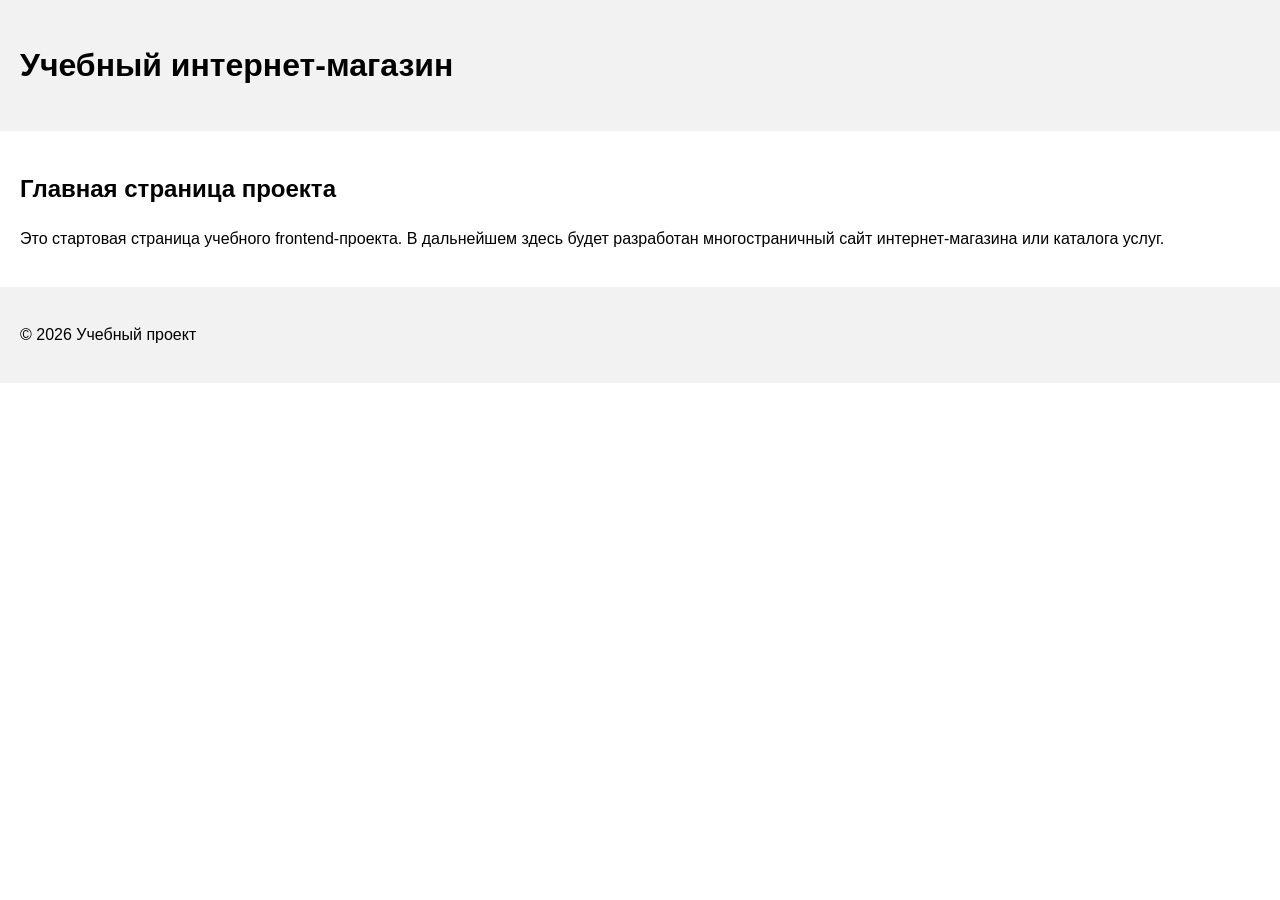
==== index.html @ 621ff971 "feat: initialize frontend project structure" ====
<!DOCTYPE html>
<html lang="ru">
<head>
  <meta charset="UTF-8">
  <meta name="viewport" content="width=device-width, initial-scale=1.0">
  <title>Каталог товаров</title>
  <link rel="stylesheet" href="css/style.css">
</head>
<body>
  <header>
    <h1>Учебный интернет-магазин</h1>
  </header>

  <main>
    <section>
      <h2>Главная страница проекта</h2>
      <p>
        Это стартовая страница учебного frontend-проекта.
        В дальнейшем здесь будет разработан многостраничный сайт
        интернет-магазина или каталога услуг.
      </p>
    </section>
  </main>

  <footer>
    <p>&copy; 2026 Учебный проект</p>
  </footer>
</body>
</html>
---- css/style.css ----
body {
  margin: 0;
  font-family: Arial, sans-serif;
  line-height: 1.5;
}

header,
main,
footer {
  padding: 20px;
}

header {
  background-color: #f2f2f2;
}

footer {
  background-color: #f2f2f2;
}
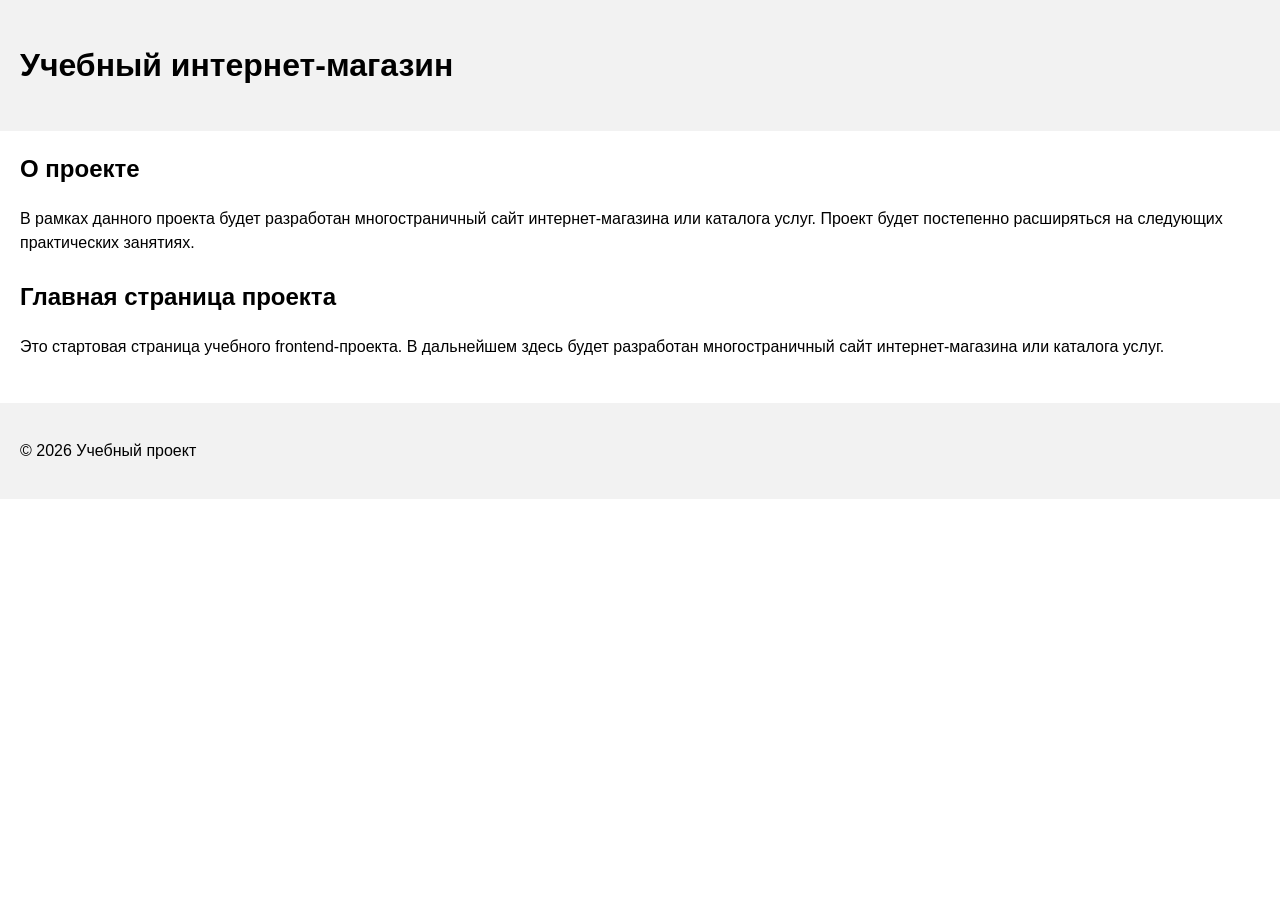
==== commit c32fe60a: "feat: add project description section" ====
--- a/index.html
+++ b/index.html
@@ -13,6 +13,15 @@
 
   <main>
     <section>
+        <h2>О проекте</h2>
+        <p>
+            В рамках данного проекта будет разработан многостраничный сайт
+            интернет-магазина или каталога услуг. Проект будет постепенно
+            расширяться на следующих практических занятиях.
+        </p>
+    </section>
+
+    <section>
       <h2>Главная страница проекта</h2>
       <p>
         Это стартовая страница учебного frontend-проекта.
--- a/css/style.css
+++ b/css/style.css
@@ -17,3 +17,11 @@
 footer {
   background-color: #f2f2f2;
 }
+
+section {
+  margin-bottom: 24px;
+}
+
+section h2 {
+  margin-top: 0;
+}
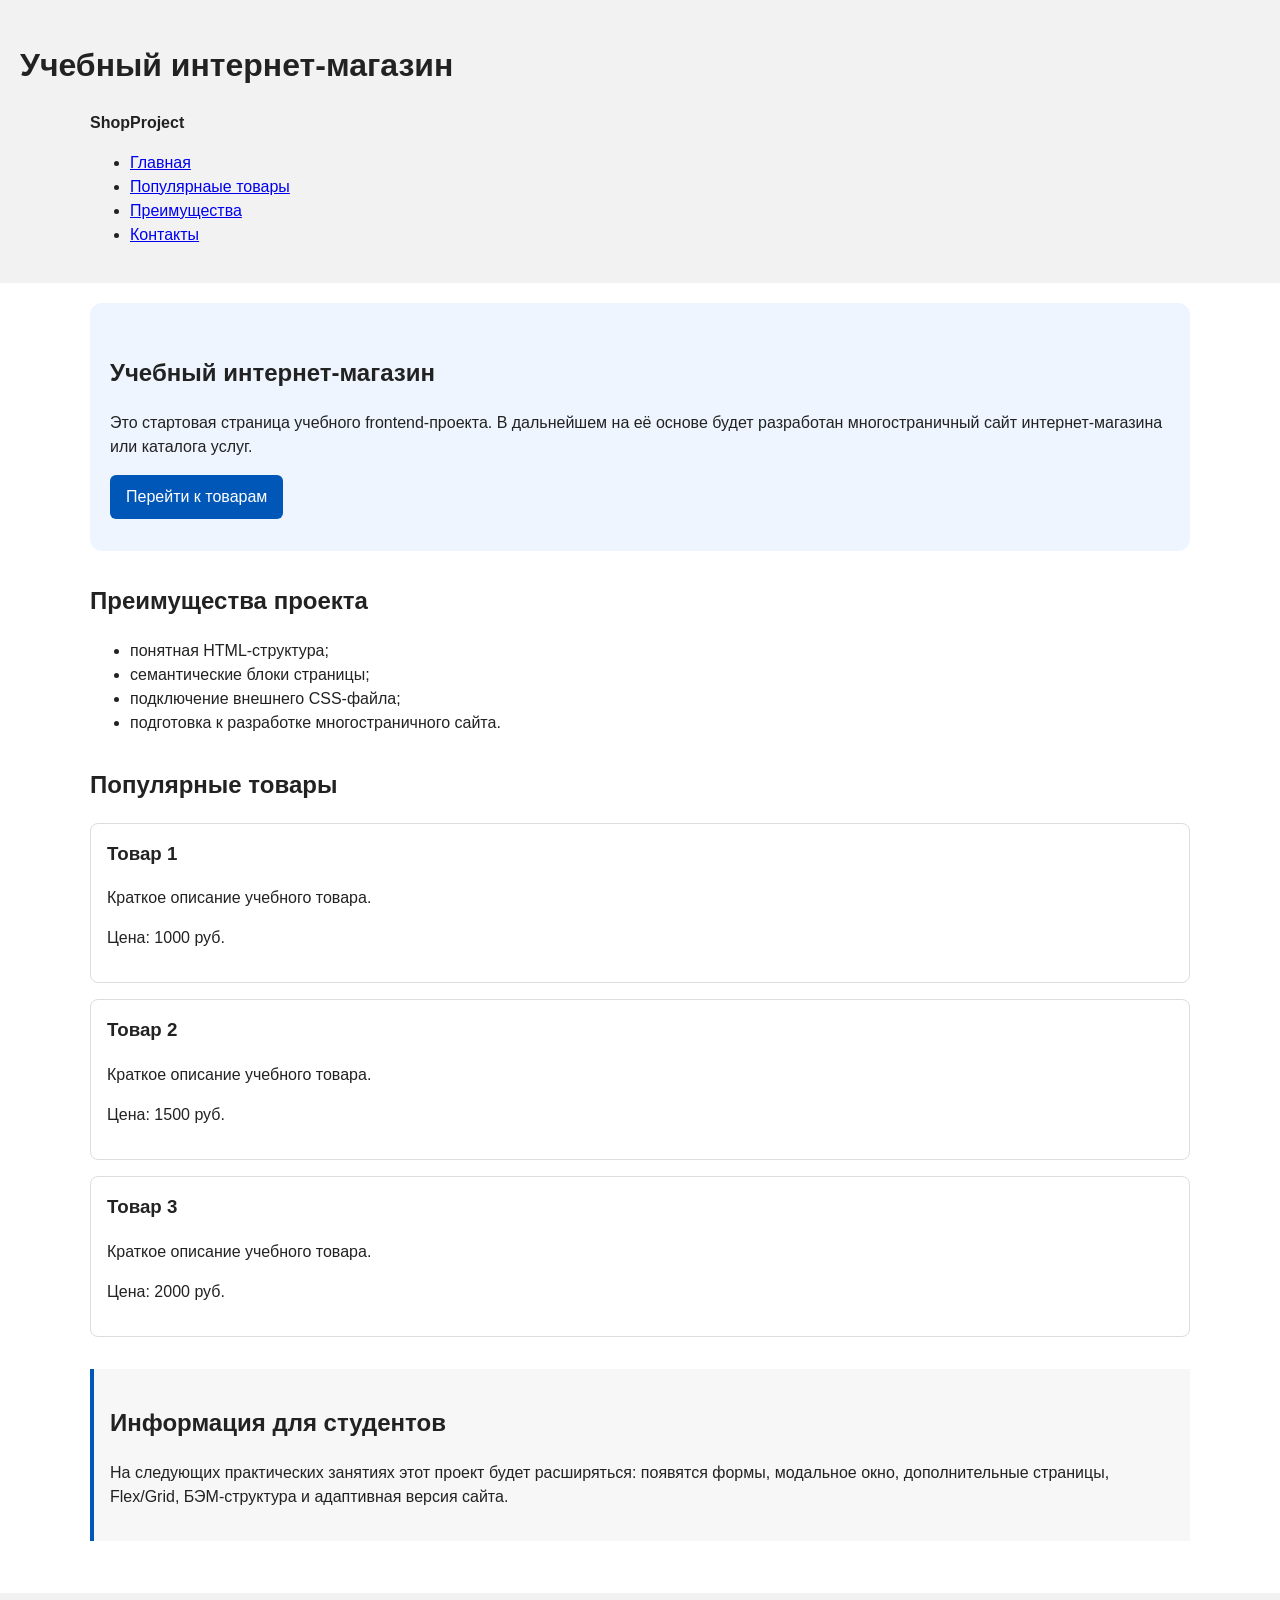
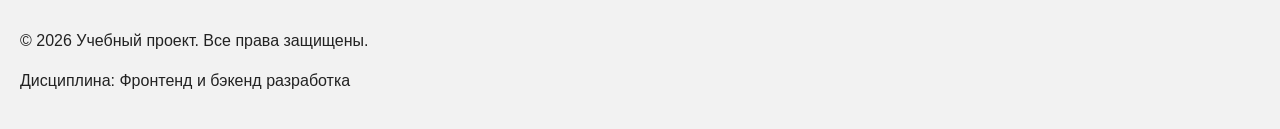
==== commit a20c5e89: "feat: add semantic HTML structure and base CSS styles" ====
--- a/index.html
+++ b/index.html
@@ -3,36 +3,83 @@
 <head>
   <meta charset="UTF-8">
   <meta name="viewport" content="width=device-width, initial-scale=1.0">
-  <title>Каталог товаров</title>
+  <title>Учебный интернет-магазин</title>
   <link rel="stylesheet" href="css/style.css">
 </head>
 <body>
   <header>
     <h1>Учебный интернет-магазин</h1>
+    <div class="site-header">
+      <a class="site-logo" href="index.html">ShopProject</a>
+      <nav class="site-nav" aria-label="Основная навигация">
+        <ul class="site-nav_list">
+          <li><a href="index.html">Главная</a></li>
+          <li><a href="#popular">Популярнаые товары</a></li>
+          <li><a href="#advantages">Преимущества</a></li>
+          <li><a href="#contacts">Контакты</a></li>
+        </ul>
+      </nav>
+    </div>
   </header>
 
   <main>
-    <section>
-        <h2>О проекте</h2>
-        <p>
-            В рамках данного проекта будет разработан многостраничный сайт
-            интернет-магазина или каталога услуг. Проект будет постепенно
-            расширяться на следующих практических занятиях.
-        </p>
+    <section class="hero">
+      <h1>Учебный интернет-магазин</h1>
+      <p>
+        Это стартовая страница учебного frontend-проекта.
+        В дальнейшем на её основе будет разработан многостраничный сайт
+        интернет-магазина или каталога услуг.
+      </p>
+      <a class="button" href="#popular">Перейти к товарам</a>
     </section>
 
-    <section>
-      <h2>Главная страница проекта</h2>
+    <section class="section" id="advantages">
+      <h2>Преимущества проекта</h2>
+
+      <ul class="advantages-list">
+        <li>понятная HTML-структура;</li>
+        <li>семантические блоки страницы;</li>
+        <li>подключение внешнего CSS-файла;</li>
+        <li>подготовка к разработке многостраничного сайта.</li>
+      </ul>
+    </section>
+
+    <section class="section" id="popular">
+      <h2>Популярные товары</h2>
+
+      <article class="product-card">
+        <h3>Товар 1</h3>
+        <p>Краткое описание учебного товара.</p>
+        <p>Цена: 1000 руб.</p>
+      </article>
+
+      <article class="product-card">
+        <h3>Товар 2</h3>
+        <p>Краткое описание учебного товара.</p>
+        <p>Цена: 1500 руб.</p>
+      </article>
+
+      <article class="product-card">
+        <h3>Товар 3</h3>
+        <p>Краткое описание учебного товара.</p>
+        <p>Цена: 2000 руб.</p>
+      </article>
+    </section>
+
+    <aside class="aside-info">
+      <h2>Информация для студентов</h2>
       <p>
-        Это стартовая страница учебного frontend-проекта.
-        В дальнейшем здесь будет разработан многостраничный сайт
-        интернет-магазина или каталога услуг.
+        На следующих практических занятиях этот проект будет расширяться:
+        появятся формы, модальное окно, дополнительные страницы, Flex/Grid,
+        БЭМ-структура и адаптивная версия сайта.
       </p>
-    </section>
+    </aside>
   </main>
 
-  <footer>
-    <p>&copy; 2026 Учебный проект</p>
+  <footer id="contacts">
+    <p>&copy; 2026 Учебный проект. Все права защищены.</p>
+    <p>Дисциплина: Фронтенд и бэкенд разработка</p>
   </footer>
+
 </body>
 </html>
--- a/css/style.css
+++ b/css/style.css
@@ -1,27 +1,171 @@
+/* 
+  Универсальное правило для всех элементов.
+  border-box делает расчёт размеров более понятным:
+  width включает content, padding и border.
+*/
+* {
+  box-sizing: border-box;
+}
+
+/*
+  Убираем стандартный внешний отступ браузера у body.
+  Без этого вокруг страницы может появиться белая рамка.
+*/
 body {
   margin: 0;
   font-family: Arial, sans-serif;
   line-height: 1.5;
+  color: #222222;
+  background-color: #ffffff;
 }
-
+/*
+  Задаём внутренние отступы для основных областей страницы.
+  Это делает содержимое визуально отделённым от краёв окна браузера.
+*/
 header,
 main,
 footer {
   padding: 20px;
 }
 
+/*
+  Оформляем шапку страницы.
+  Пока используется простой светло-серый фон.
+*/
 header {
   background-color: #f2f2f2;
 }
 
+/*
+  Оформляем подвал страницы тем же фоном,
+  чтобы визуально отделить его от основного содержимого.
+*/
 footer {
   background-color: #f2f2f2;
 }
 
-section {
-  margin-bottom: 24px;
+/*
+  Ограничиваем ширину содержимого шапки,
+  чтобы оно не растягивалось слишком сильно на широких экранах.
+*/
+.site-header {
+  max-width: 1100px;
+  margin: 0 auto;
 }
 
-section h2 {
+/*
+  Оформляем текстовый логотип.
+*/
+.site-logo {
+  font-weight: bold;
+  text-decoration: none;
+  color: #222222;
+}
+
+/*
+  Убираем стандартные отступы и маркеры списка навигации.
+*/
+.site-nav__list {
+  padding: 0;
+  margin: 16px 0 0;
+  list-style: none;
+}
+
+/*
+  Добавляем расстояние между пунктами меню.
+*/
+.site-nav__list li {
+  margin-bottom: 8px;
+}
+
+/*
+  Оформляем ссылки меню.
+*/
+.site-nav__list a {
+  color: #0057b8;
+  text-decoration: none;
+}
+
+/*
+  При наведении мыши подчёркиваем ссылку.
+  Подробно состояния интерфейса будут рассмотрены в практической работе 1.7.
+*/
+.site-nav__list a:hover {
+  text-decoration: underline;
+}
+
+/*
+  Hero-блок — первый крупный блок страницы.
+  Он визуально отделяется от остальных разделов фоном и отступами.
+*/
+.hero {
+  max-width: 1100px;
+  margin: 0 auto 32px;
+  padding: 32px 20px;
+  background-color: #eef5ff;
+  border-radius: 12px;
+}
+
+/*
+  Общий класс для разделов страницы.
+*/
+.section {
+  max-width: 1100px;
+  margin: 0 auto 32px;
+}
+
+/*
+  Убираем лишний верхний отступ у заголовков разделов.
+*/
+.section h2 {
   margin-top: 0;
 }
+
+/*
+  Карточка товара — самостоятельный блок.
+  На следующих занятиях карточки будут доработаны и выстроены в сетку.
+*/
+.product-card {
+  margin-bottom: 16px;
+  padding: 16px;
+  border: 1px solid #dddddd;
+  border-radius: 8px;
+  background-color: #ffffff;
+}
+
+/*
+  Убираем лишний верхний отступ у заголовка карточки.
+*/
+.product-card h3 {
+  margin-top: 0;
+}
+
+/*
+  Пока это обычная ссылка, но визуально она оформляется как кнопка.
+*/
+.button {
+  display: inline-block;
+  padding: 10px 16px;
+  color: #ffffff;
+  background-color: #0057b8;
+  text-decoration: none;
+  border-radius: 6px;
+}
+
+/*
+  Простое состояние наведения для кнопки.
+*/
+.button:hover {
+  background-color: #003f86;
+}
+
+/*
+  Дополнительный информационный блок.
+*/
+.aside-info {
+  max-width: 1100px;
+  margin: 0 auto 32px;
+  padding: 16px;
+  border-left: 4px solid #0057b8;
+  background-color: #f7f7f7;
+}
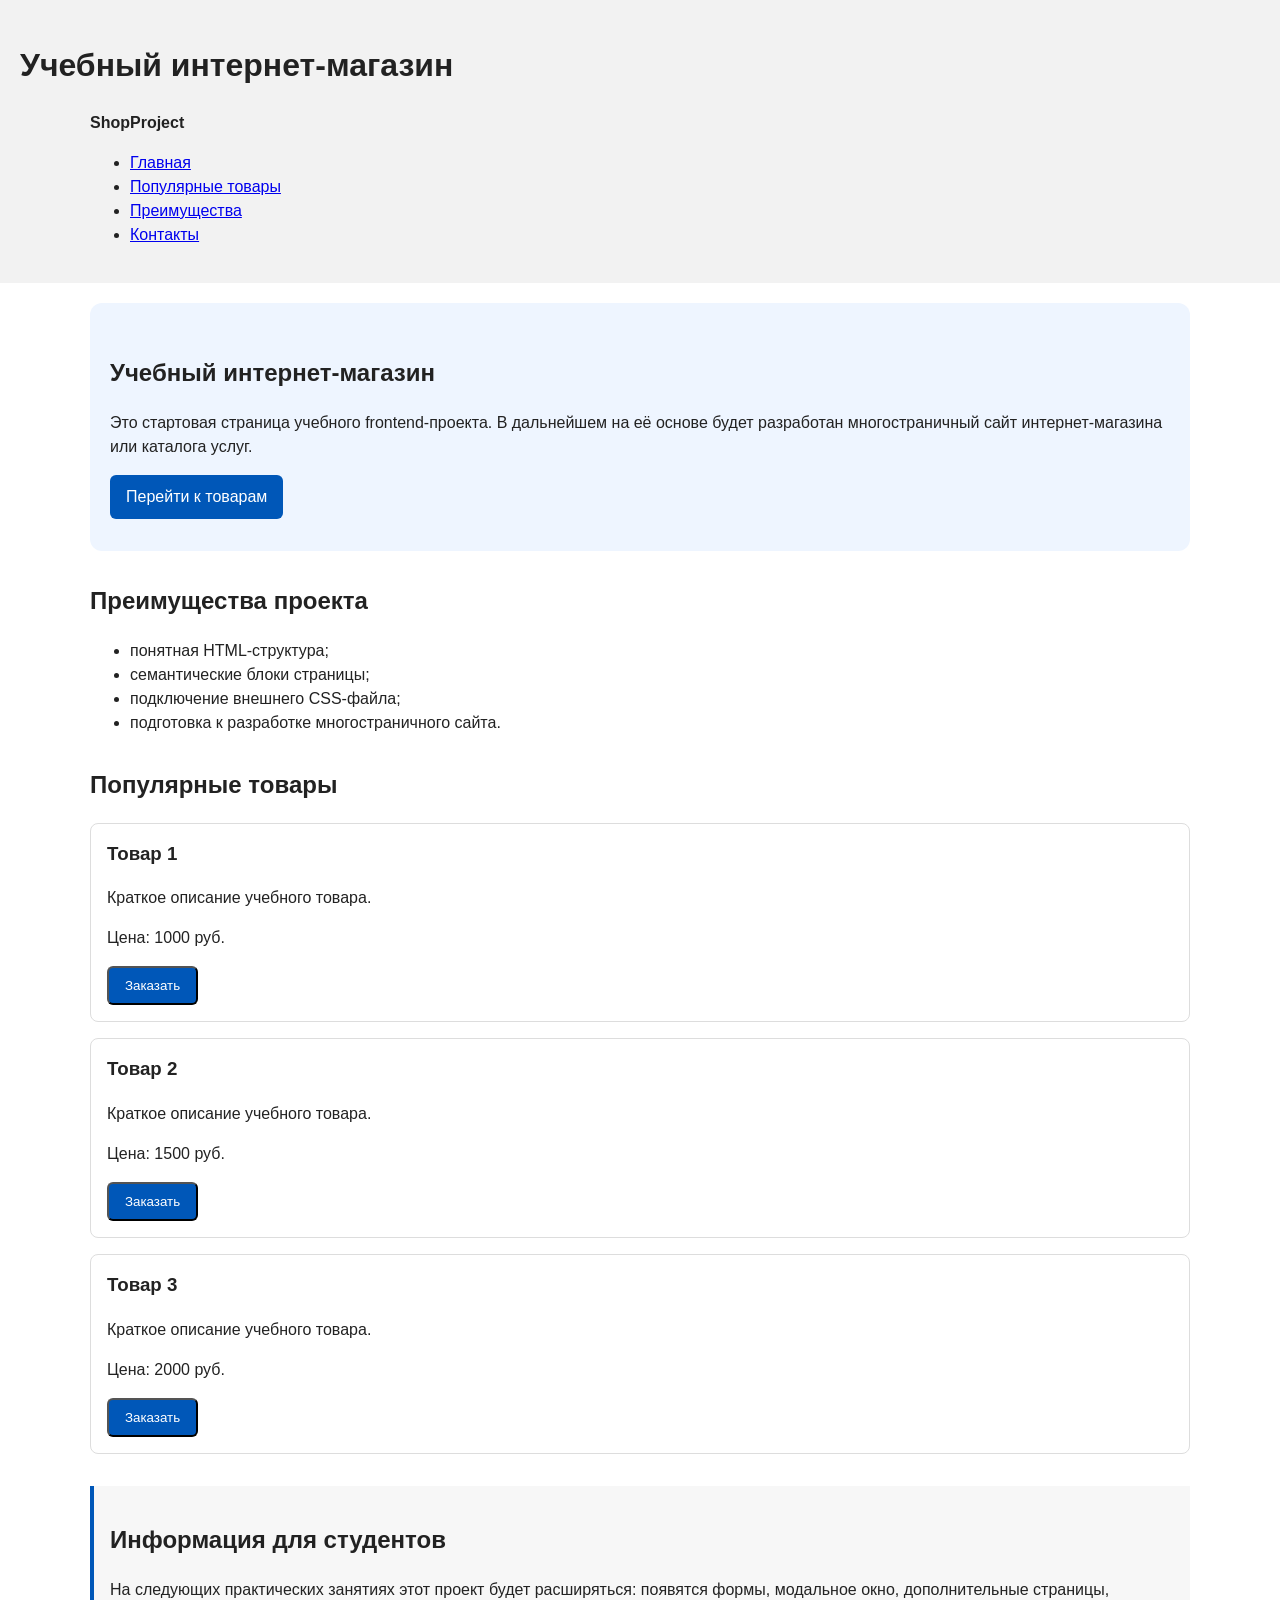
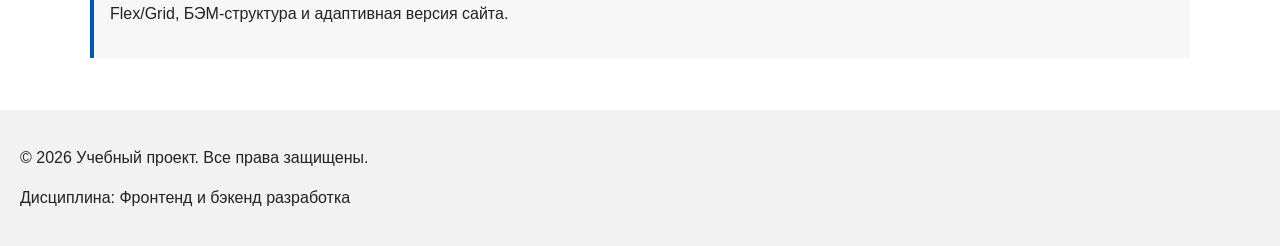
==== commit 6942df3f: "feat: add order form modal and validation" ====
--- a/index.html
+++ b/index.html
@@ -5,6 +5,7 @@
   <meta name="viewport" content="width=device-width, initial-scale=1.0">
   <title>Учебный интернет-магазин</title>
   <link rel="stylesheet" href="css/style.css">
+  <script src="js/main.js" defer></script>
 </head>
 <body>
   <header>
@@ -14,7 +15,7 @@
       <nav class="site-nav" aria-label="Основная навигация">
         <ul class="site-nav_list">
           <li><a href="index.html">Главная</a></li>
-          <li><a href="#popular">Популярнаые товары</a></li>
+          <li><a href="#popular">Популярные товары</a></li>
           <li><a href="#advantages">Преимущества</a></li>
           <li><a href="#contacts">Контакты</a></li>
         </ul>
@@ -51,18 +52,27 @@
         <h3>Товар 1</h3>
         <p>Краткое описание учебного товара.</p>
         <p>Цена: 1000 руб.</p>
+        <button class="button product-card__button" type="button" data-product="Товар 1">
+          Заказать
+        </button>
       </article>
 
       <article class="product-card">
         <h3>Товар 2</h3>
         <p>Краткое описание учебного товара.</p>
         <p>Цена: 1500 руб.</p>
+        <button class="button product-card__button" type="button" data-product="Товар 1">
+          Заказать
+        </button>
       </article>
 
       <article class="product-card">
         <h3>Товар 3</h3>
         <p>Краткое описание учебного товара.</p>
         <p>Цена: 2000 руб.</p>
+        <button class="button product-card__button" type="button" data-product="Товар 1">
+          Заказать
+        </button>
       </article>
     </section>
 
@@ -80,6 +90,102 @@
     <p>&copy; 2026 Учебный проект. Все права защищены.</p>
     <p>Дисциплина: Фронтенд и бэкенд разработка</p>
   </footer>
+  <dialog class="order-dialog" id="order-dialog" aria-labelledby="order-dialog-title">
+    <h2 id="order-dialog-title">Оформление заявки</h2>
+
+    <form class="order-form" id="order-form" action="#" method="post" novalidate>
+      <input id="selected-product" name="selected-product" type="hidden">
+
+      <div class="form-field">
+        <label for="order-name">Имя</label>
+        <input
+          id="order-name"
+          name="name"
+          type="text"
+          placeholder="Введите ваше имя"
+          minlength="2"
+          autocomplete="given-name"
+          required
+        >
+      </div>
+
+      <div class="form-field">
+        <label for="order-email">E-mail</label>
+        <input
+          id="order-email"
+          name="email"
+          type="email"
+          placeholder="example@mail.ru"
+          autocomplete="email"
+          required
+        >
+      </div>
+
+      <div class="form-field">
+        <label for="order-phone">Телефон</label>
+        <input
+          id="order-phone"
+          name="phone"
+          type="tel"
+          inputmode="tel"
+          placeholder="+7 (900) 000-00-00"
+          pattern="^\+7 \(\d{3}\) \d{3}-\d{2}-\d{2}$"
+          required
+        >
+        <small>Формат: +7 (900) 000-00-00</small>
+      </div>
+
+      <div class="form-field">
+        <label for="order-date">Дата связи</label>
+        <input
+          id="order-date"
+          name="date"
+          type="date"
+        >
+      </div>
+
+      <div class="form-field">
+        <label for="order-topic">Тема заявки</label>
+        <select id="order-topic" name="topic" required>
+          <option value="">Выберите тему</option>
+          <option value="product">Заказ товара</option>
+          <option value="consultation">Консультация</option>
+          <option value="delivery">Доставка</option>
+        </select>
+      </div>
+
+      <div class="form-field">
+        <label for="order-comment">Комментарий</label>
+        <textarea
+          id="order-comment"
+          name="comment"
+          rows="4"
+          placeholder="Укажите дополнительную информацию"
+        ></textarea>
+      </div>
+
+      <div class="form-field form-field--checkbox">
+        <label>
+          <input
+            id="order-agreement"
+            name="agreement"
+            type="checkbox"
+            required
+          >
+          Я согласен на обработку данных
+        </label>
+      </div>
+
+      <div class="form-actions">
+        <button type="button" id="close-order-dialog">Закрыть</button>
+        <button type="submit">Отправить заявку</button>
+      </div>
+    </form>
+  </dialog>
+
+  <p class="success-message" id="success-message" hidden>
+    Форма успешно отправлена!
+  </p>
 
 </body>
 </html>
--- a/css/style.css
+++ b/css/style.css
@@ -169,3 +169,105 @@
   border-left: 4px solid #0057b8;
   background-color: #f7f7f7;
 }
+
+/*
+  Модальное окно.
+  Элемент dialog сам умеет открываться поверх страницы.
+*/
+.order-dialog {
+  width: min(100% - 32px, 560px);
+  padding: 24px;
+  border: none;
+  border-radius: 12px;
+}
+
+/*
+  Затемнение фона за модальным окном.
+*/
+.order-dialog::backdrop {
+  background-color: rgba(0, 0, 0, 0.5);
+}
+
+/*
+  Поле формы.
+  Каждый блок получает нижний отступ.
+*/
+.form-field {
+  margin-bottom: 16px;
+}
+
+/*
+  Подпись поля.
+*/
+.form-field label {
+  display: block;
+  margin-bottom: 6px;
+}
+
+/*
+  Основные поля формы.
+*/
+.form-field input,
+.form-field select,
+.form-field textarea {
+  width: 100%;
+  padding: 10px 12px;
+  border: 1px solid #cccccc;
+  border-radius: 6px;
+  font: inherit;
+}
+
+/*
+  Checkbox не должен занимать всю ширину.
+*/
+.form-field input[type="checkbox"] {
+  width: auto;
+}
+
+/*
+  Подсказка под полем телефона.
+*/
+.form-field small {
+  display: block;
+  margin-top: 4px;
+  color: #666666;
+}
+
+/*
+  Видимый фокус для клавиатурной навигации.
+*/
+.form-field input:focus-visible,
+.form-field select:focus-visible,
+.form-field textarea:focus-visible,
+.form-actions button:focus-visible {
+  outline: 2px solid #0057b8;
+  outline-offset: 2px;
+}
+
+/*
+  Подсветка ошибочных полей.
+  Атрибут aria-invalid будет добавляться через JavaScript.
+*/
+[aria-invalid="true"] {
+  border-color: #b00020;
+}
+
+/*
+  Кнопки формы.
+*/
+.form-actions {
+  display: flex;
+  gap: 12px;
+  margin-top: 20px;
+}
+
+/*
+  Сообщение об успешной отправке.
+*/
+.success-message {
+  max-width: 1100px;
+  margin: 24px auto;
+  padding: 16px;
+  border-left: 4px solid #168a2f;
+  background-color: #eefaf0;
+}
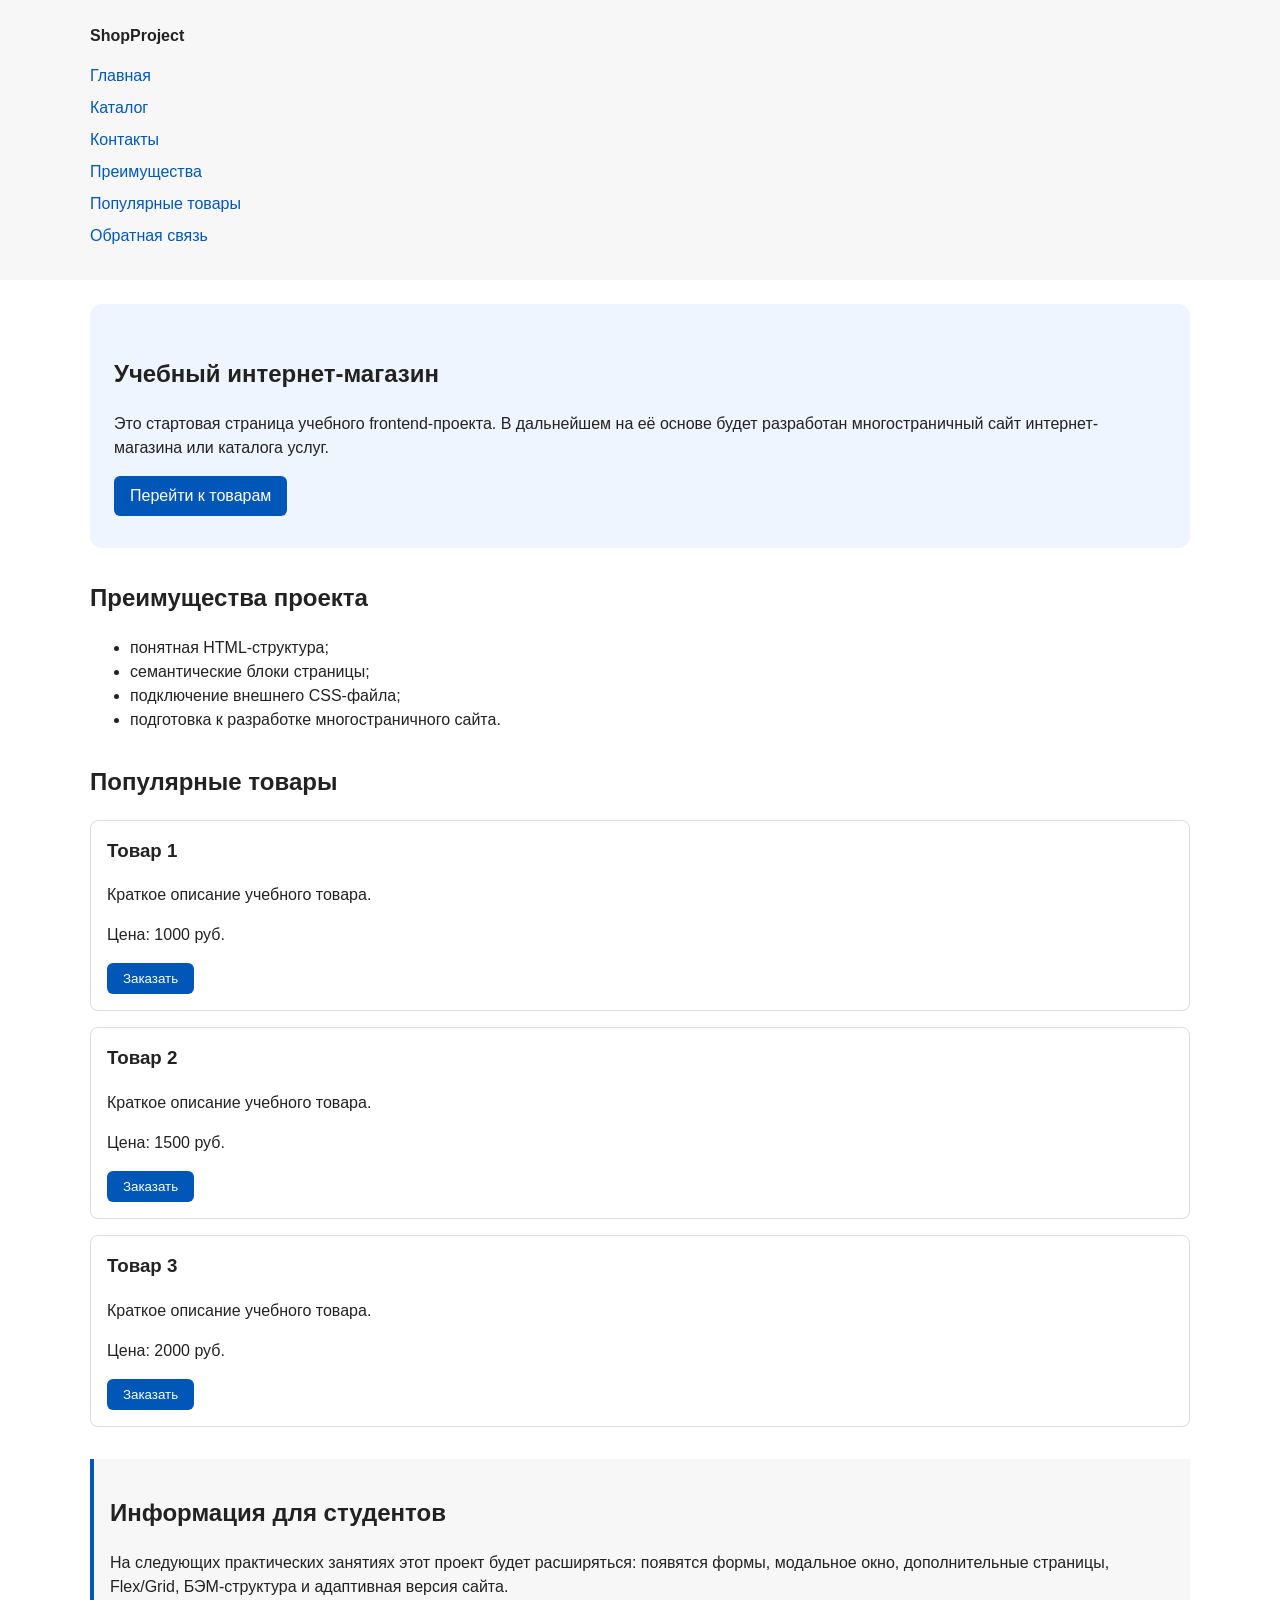
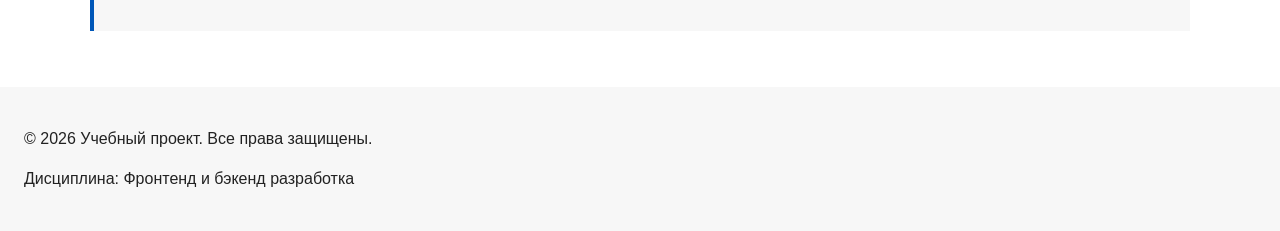
==== commit f0110600: "feat: add multi-page structure navigation and anchors" ====
--- a/index.html
+++ b/index.html
@@ -6,18 +6,23 @@
   <title>Учебный интернет-магазин</title>
   <link rel="stylesheet" href="css/style.css">
   <script src="js/main.js" defer></script>
+  <meta property="og:type" content="website">
+  <meta property="og:title" content="Учебный интернет-магазин">
+  <meta property="og:description" content="Учебный frontend-проект интернет-магазина.">
+  <meta property="og:image" content="https://Flash-Anaks.github.io/kr1-html-css-shop/images/preview.jpg">
 </head>
 <body>
   <header>
-    <h1>Учебный интернет-магазин</h1>
     <div class="site-header">
       <a class="site-logo" href="index.html">ShopProject</a>
       <nav class="site-nav" aria-label="Основная навигация">
-        <ul class="site-nav_list">
+        <ul class="site-nav__list">
           <li><a href="index.html">Главная</a></li>
-          <li><a href="#popular">Популярные товары</a></li>
-          <li><a href="#advantages">Преимущества</a></li>
-          <li><a href="#contacts">Контакты</a></li>
+          <li><a href="catalog.html">Каталог</a></li>
+          <li><a href="contacts.html">Контакты</a></li>
+          <li><a href="index.html#advantages">Преимущества</a></li>
+          <li><a href="index.html#popular">Популярные товары</a></li>
+          <li><a href="index.html#contacts">Обратная связь</a></li>
         </ul>
       </nav>
     </div>
--- a/css/style.css
+++ b/css/style.css
@@ -1,3 +1,46 @@
+/* ===============================
+   1. Переменные проекта
+   =============================== */
+
+:root {
+  /* Основные цвета проекта */
+  --color-bg: #ffffff;
+  --color-text: #222222;
+  --color-muted: #666666;
+  --color-primary: #0057b8;
+  --color-primary-dark: #003f86;
+  --color-border: #dddddd;
+  --color-surface: #f7f7f7;
+  --color-surface-accent: #eef5ff;
+  --color-danger: #b00020;
+  --color-success: #168a2f;
+  --color-success-bg: #eefaf0;
+  --color-white: #ffffff;
+
+  /* Отступы */
+  --space-xs: 4px;
+  --space-sm: 8px;
+  --space-md: 16px;
+  --space-lg: 24px;
+  --space-xl: 32px;
+
+  /* Скругления */
+  --radius-sm: 6px;
+  --radius-md: 8px;
+  --radius-lg: 12px;
+
+  /* Размеры */
+  --container-width: 1100px;
+}
+
+/* ===============================
+   2. Базовые стили
+   =============================== */
+
+html {
+  scroll-behavior: smooth;
+}
+
 /* 
   Универсальное правило для всех элементов.
   border-box делает расчёт размеров более понятным:
@@ -15,9 +58,10 @@
   margin: 0;
   font-family: Arial, sans-serif;
   line-height: 1.5;
-  color: #222222;
-  background-color: #ffffff;
-}
+  color: var(--color-text);
+  background-color: var(--color-bg);
+}
+
 /*
   Задаём внутренние отступы для основных областей страницы.
   Это делает содержимое визуально отделённым от краёв окна браузера.
@@ -25,7 +69,7 @@
 header,
 main,
 footer {
-  padding: 20px;
+  padding: var(--space-lg);
 }
 
 /*
@@ -33,7 +77,7 @@
   Пока используется простой светло-серый фон.
 */
 header {
-  background-color: #f2f2f2;
+  background-color: var(--color-surface);
 }
 
 /*
@@ -41,7 +85,7 @@
   чтобы визуально отделить его от основного содержимого.
 */
 footer {
-  background-color: #f2f2f2;
+  background-color: var(--color-surface);
 }
 
 /*
@@ -94,24 +138,82 @@
   text-decoration: underline;
 }
 
+:target {
+  outline: 2px dashed var(--color-primary);
+  outline-offset: 4px;
+}
+
+/* ===============================
+   3. Общие элементы интерфейса
+   =============================== */
+
+a {
+  color: var(--color-primary);
+}
+
+/* a:hover {
+  color: var(--color-primary-dark);
+} */
+
+a:focus-visible {
+  outline: 2px solid var(--color-primary);
+  outline-offset: 3px;
+}
+
+/*
+  Пока это обычная ссылка, но визуально она оформляется как кнопка.
+*/
+.button {
+  display: inline-block;
+  padding: var(--space-sm) var(--space-md);
+  color: var(--color-white);
+  background-color: var(--color-primary);
+  text-decoration: none;
+  border: none;
+  border-radius: var(--radius-sm);
+  cursor: pointer;
+}
+
+
+/*
+  Простое состояние наведения для кнопки.
+*/
+.button:hover {
+  background-color: var(--color-primary-dark);
+}
+
+.button:focus-visible {
+  outline: 2px solid var(--color-primary);
+  outline-offset: 3px;
+}
+
+.button:disabled {
+  opacity: 0.6;
+  cursor: not-allowed;
+}
+
+/* ===============================
+   4. Компоненты страницы
+   =============================== */
+
 /*
   Hero-блок — первый крупный блок страницы.
   Он визуально отделяется от остальных разделов фоном и отступами.
 */
 .hero {
-  max-width: 1100px;
-  margin: 0 auto 32px;
-  padding: 32px 20px;
-  background-color: #eef5ff;
-  border-radius: 12px;
+  max-width: var(--container-width);
+  margin: 0 auto var(--space-xl);
+  padding: var(--space-xl) var(--space-lg);
+  background-color: var(--color-surface-accent);
+  border-radius: var(--radius-lg);
 }
 
 /*
   Общий класс для разделов страницы.
 */
 .section {
-  max-width: 1100px;
-  margin: 0 auto 32px;
+  max-width: var(--container-width);
+  margin: 0 auto var(--space-xl);
 }
 
 /*
@@ -126,11 +228,15 @@
   На следующих занятиях карточки будут доработаны и выстроены в сетку.
 */
 .product-card {
-  margin-bottom: 16px;
-  padding: 16px;
-  border: 1px solid #dddddd;
-  border-radius: 8px;
-  background-color: #ffffff;
+  margin-bottom: var(--space-md);
+  padding: var(--space-md);
+  border: 1px solid var(--color-border);
+  border-radius: var(--radius-md);
+  background-color: var(--color-bg);
+}
+
+.product-card:hover {
+  border-color: var(--color-primary);
 }
 
 /*
@@ -141,34 +247,36 @@
 }
 
 /*
-  Пока это обычная ссылка, но визуально она оформляется как кнопка.
-*/
-.button {
-  display: inline-block;
-  padding: 10px 16px;
-  color: #ffffff;
-  background-color: #0057b8;
-  text-decoration: none;
-  border-radius: 6px;
-}
-
-/*
-  Простое состояние наведения для кнопки.
-*/
-.button:hover {
-  background-color: #003f86;
-}
-
-/*
   Дополнительный информационный блок.
 */
 .aside-info {
-  max-width: 1100px;
-  margin: 0 auto 32px;
-  padding: 16px;
-  border-left: 4px solid #0057b8;
-  background-color: #f7f7f7;
-}
+  max-width: var(--container-width);
+  margin: 0 auto var(--space-xl);
+  padding: var(--space-md);
+  border-left: 4px solid var(--color-primary);
+  background-color: var(--color-surface);
+}
+
+.breadcrumbs {
+  max-width: var(--container-width);
+  margin: 0 auto var(--space-md);
+  font-size: 14px;
+  color: var(--color-muted);
+}
+
+.breadcrumbs a {
+  color: var(--color-primary);
+}
+
+.breadcrumbs span::before {
+  content: " / ";
+  color: var(--color-muted);
+}
+
+
+/* ===============================
+   5. Форма и модальное окно
+   =============================== */
 
 /*
   Модальное окно.
@@ -176,16 +284,19 @@
 */
 .order-dialog {
   width: min(100% - 32px, 560px);
-  padding: 24px;
+  padding: var(--space-lg);
   border: none;
-  border-radius: 12px;
+  border-radius: var(--radius-lg);
 }
 
 /*
   Затемнение фона за модальным окном.
 */
-.order-dialog::backdrop {
-  background-color: rgba(0, 0, 0, 0.5);
+.order-dialog {
+  width: min(100% - 32px, 560px);
+  padding: var(--space-lg);
+  border: none;
+  border-radius: var(--radius-lg);
 }
 
 /*
@@ -193,7 +304,7 @@
   Каждый блок получает нижний отступ.
 */
 .form-field {
-  margin-bottom: 16px;
+  margin-bottom: var(--space-md);
 }
 
 /*
@@ -201,7 +312,7 @@
 */
 .form-field label {
   display: block;
-  margin-bottom: 6px;
+  margin-bottom: var(--space-xs);
 }
 
 /*
@@ -212,8 +323,8 @@
 .form-field textarea {
   width: 100%;
   padding: 10px 12px;
-  border: 1px solid #cccccc;
-  border-radius: 6px;
+  border: 1px solid var(--color-border);
+  border-radius: var(--radius-sm);
   font: inherit;
 }
 
@@ -229,8 +340,14 @@
 */
 .form-field small {
   display: block;
-  margin-top: 4px;
-  color: #666666;
+  margin-top: var(--space-xs);
+  color: var(--color-muted);
+}
+
+.form-field input:hover,
+.form-field select:hover,
+.form-field textarea:hover {
+  border-color: var(--color-primary);
 }
 
 /*
@@ -240,8 +357,8 @@
 .form-field select:focus-visible,
 .form-field textarea:focus-visible,
 .form-actions button:focus-visible {
-  outline: 2px solid #0057b8;
-  outline-offset: 2px;
+  outline: 2px solid var(--color-primary);
+  outline-offset: 3px;
 }
 
 /*
@@ -249,7 +366,7 @@
   Атрибут aria-invalid будет добавляться через JavaScript.
 */
 [aria-invalid="true"] {
-  border-color: #b00020;
+  border-color: var(--color-danger);
 }
 
 /*
@@ -265,9 +382,9 @@
   Сообщение об успешной отправке.
 */
 .success-message {
-  max-width: 1100px;
-  margin: 24px auto;
-  padding: 16px;
-  border-left: 4px solid #168a2f;
-  background-color: #eefaf0;
-}
+  max-width: var(--container-width);
+  margin: var(--space-lg) auto;
+  padding: var(--space-md);
+  border-left: 4px solid var(--color-success);
+  background-color: var(--color-success-bg);
+}
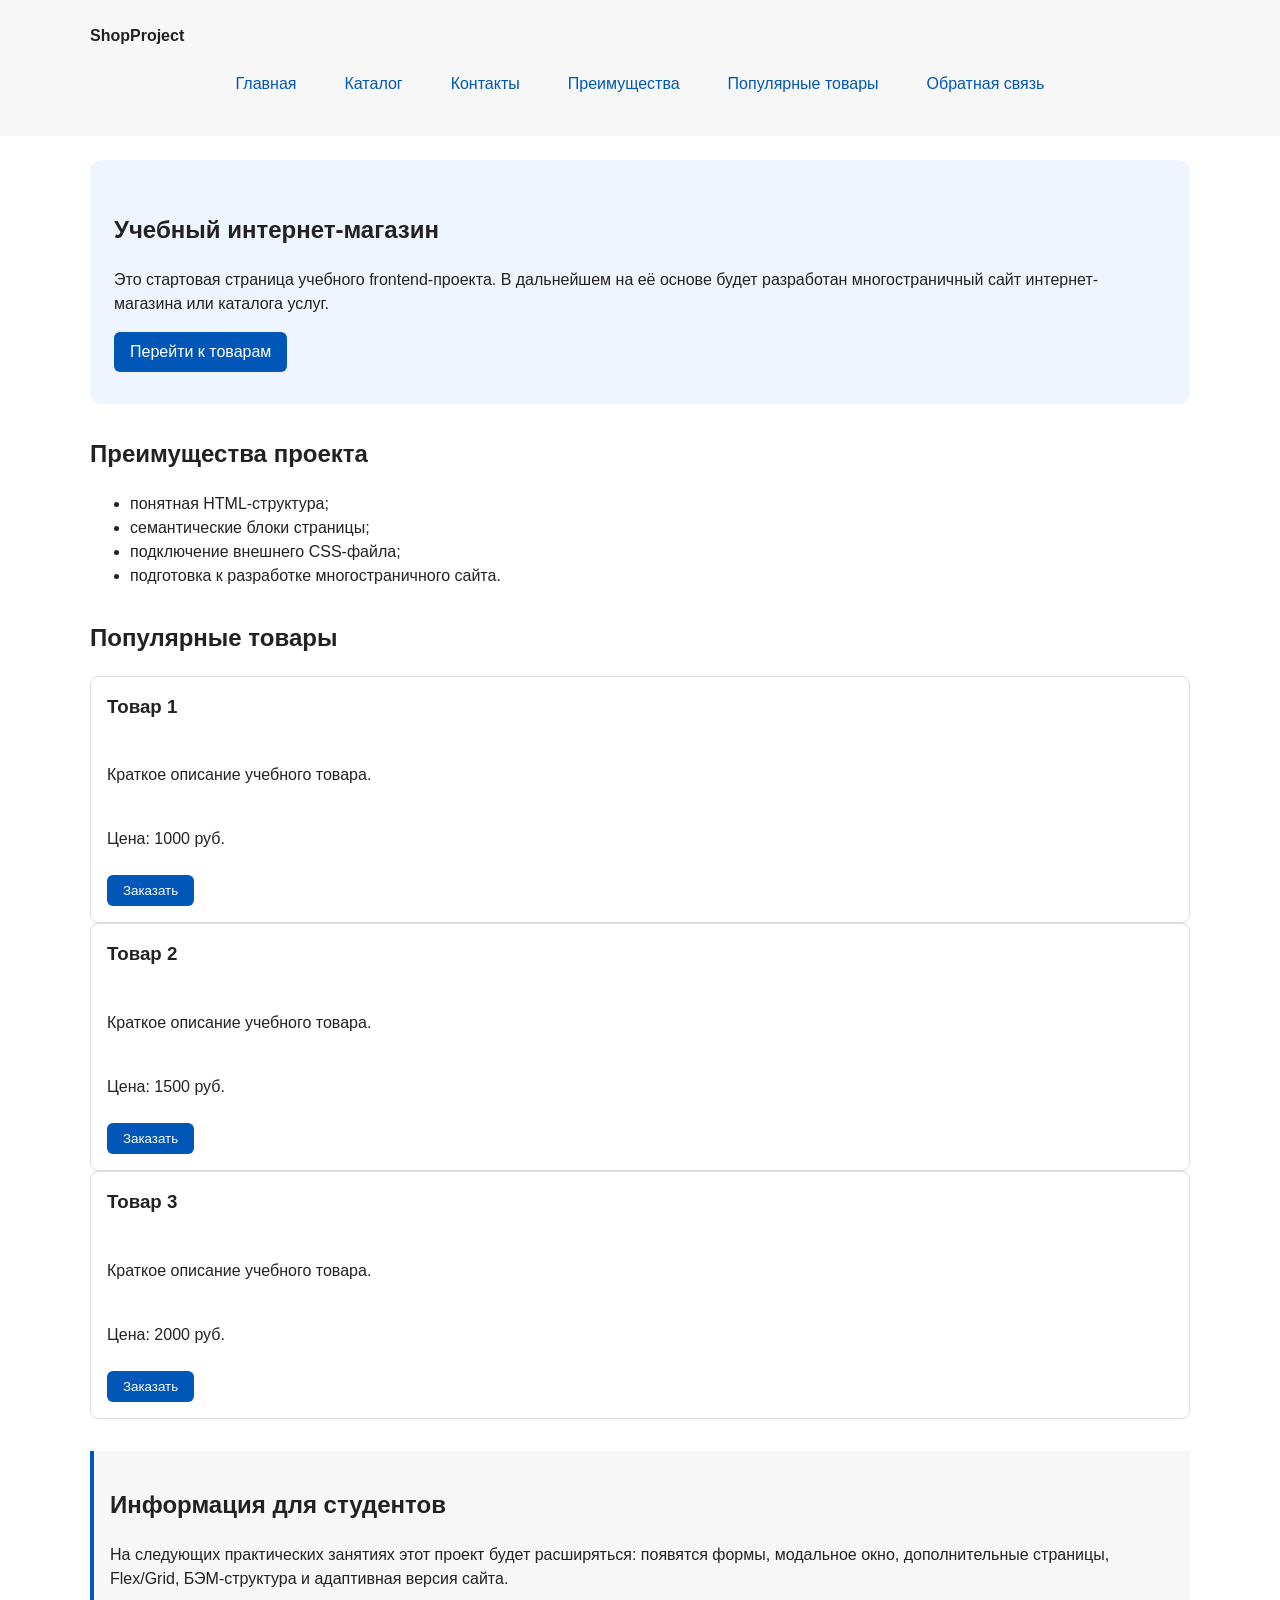
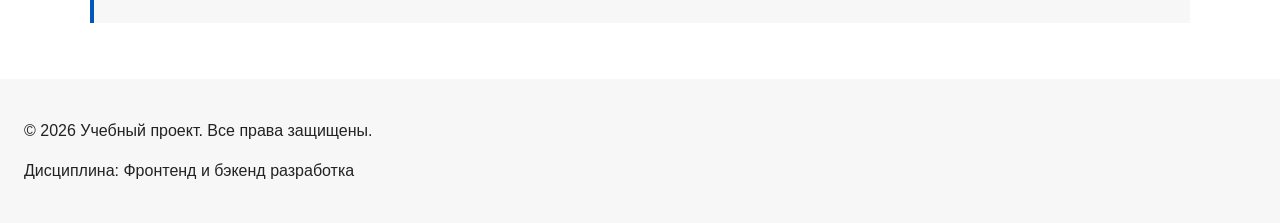
==== commit f3b48505: "feat: add flex navigation and grid catalog layout" ====
--- a/index.html
+++ b/index.html
@@ -53,32 +53,34 @@
     <section class="section" id="popular">
       <h2>Популярные товары</h2>
 
-      <article class="product-card">
-        <h3>Товар 1</h3>
-        <p>Краткое описание учебного товара.</p>
-        <p>Цена: 1000 руб.</p>
-        <button class="button product-card__button" type="button" data-product="Товар 1">
-          Заказать
-        </button>
-      </article>
+      <div class="products-card">
+        <article class="product-card">
+          <h3>Товар 1</h3>
+          <p>Краткое описание учебного товара.</p>
+          <p>Цена: 1000 руб.</p>
+          <button class="button product-card__button" type="button" data-product="Товар 1">
+            Заказать
+          </button>
+        </article>
 
-      <article class="product-card">
-        <h3>Товар 2</h3>
-        <p>Краткое описание учебного товара.</p>
-        <p>Цена: 1500 руб.</p>
-        <button class="button product-card__button" type="button" data-product="Товар 1">
-          Заказать
-        </button>
-      </article>
+        <article class="product-card">
+          <h3>Товар 2</h3>
+          <p>Краткое описание учебного товара.</p>
+          <p>Цена: 1500 руб.</p>
+          <button class="button product-card__button" type="button" data-product="Товар 1">
+            Заказать
+          </button>
+        </article>
 
-      <article class="product-card">
-        <h3>Товар 3</h3>
-        <p>Краткое описание учебного товара.</p>
-        <p>Цена: 2000 руб.</p>
-        <button class="button product-card__button" type="button" data-product="Товар 1">
-          Заказать
-        </button>
-      </article>
+        <article class="product-card">
+          <h3>Товар 3</h3>
+          <p>Краткое описание учебного товара.</p>
+          <p>Цена: 2000 руб.</p>
+          <button class="button product-card__button" type="button" data-product="Товар 1">
+            Заказать
+          </button>
+        </article>
+      </div>
     </section>
 
     <aside class="aside-info">
--- a/css/style.css
+++ b/css/style.css
@@ -110,8 +110,13 @@
   Убираем стандартные отступы и маркеры списка навигации.
 */
 .site-nav__list {
+  display: flex;
+  flex-wrap: wrap;
+  justify-content: center;
+  align-items: center;
+  gap: var(--space-md);
   padding: 0;
-  margin: 16px 0 0;
+  margin: var(--space-md) 0 0;
   list-style: none;
 }
 
@@ -126,8 +131,11 @@
   Оформляем ссылки меню.
 */
 .site-nav__list a {
-  color: #0057b8;
+  display: inline-block;
+  padding: var(--space-sm) var(--space-md);
+  color: var(--color-primary);
   text-decoration: none;
+  border-radius: var(--radius-sm);
 }
 
 /*
@@ -135,7 +143,8 @@
   Подробно состояния интерфейса будут рассмотрены в практической работе 1.7.
 */
 .site-nav__list a:hover {
-  text-decoration: underline;
+  color: var(--color-white);
+  background-color: var(--color-primary);
 }
 
 :target {
@@ -223,16 +232,80 @@
   margin-top: 0;
 }
 
+.catalog-layout {
+  max-width: var(--container-width);
+  margin: 0 auto var(--space-xl);
+  display: grid;
+  grid-template-columns: 260px 1fr;
+  grid-template-areas: "filters products";
+  gap: var(--space-lg);
+}
+
+.catalog-filters {
+  grid-area: filters;
+  padding: var(--space-md);
+  border: 1px solid var(--color-border);
+  border-radius: var(--radius-md);
+  background-color: var(--color-surface);
+}
+
+.filters-form {
+  display: grid;
+  gap: var(--space-md);
+}
+
+.filters-form fieldset {
+  margin: 0;
+  padding: var(--space-md);
+  border: 1px solid var(--color-border);
+  border-radius: var(--radius-sm);
+}
+
+.filters-form legend {
+  font-weight: 700;
+}
+
+.filters-form label {
+  display: block;
+  margin-bottom: var(--space-sm);
+}
+
+.filters-form input[type="number"] {
+  width: 100%;
+  padding: 8px 10px;
+  border: 1px solid var(--color-border);
+  border-radius: var(--radius-sm);
+  font: inherit;
+}
+
+.catalog-products {
+  grid-area: products;
+}
+
+.products-grid {
+  display: grid;
+  grid-template-columns: repeat(3, 1fr);
+  gap: var(--space-lg);
+}
+
 /*
   Карточка товара — самостоятельный блок.
   На следующих занятиях карточки будут доработаны и выстроены в сетку.
 */
 .product-card {
-  margin-bottom: var(--space-md);
+  display: flex;
+  flex-direction: column;
+  gap: var(--space-sm);
+  margin-bottom: 0;
   padding: var(--space-md);
   border: 1px solid var(--color-border);
   border-radius: var(--radius-md);
   background-color: var(--color-bg);
+}
+
+.product-card .button {
+  margin-top: auto;
+  align-self: flex-start;
 }
 
 .product-card:hover {
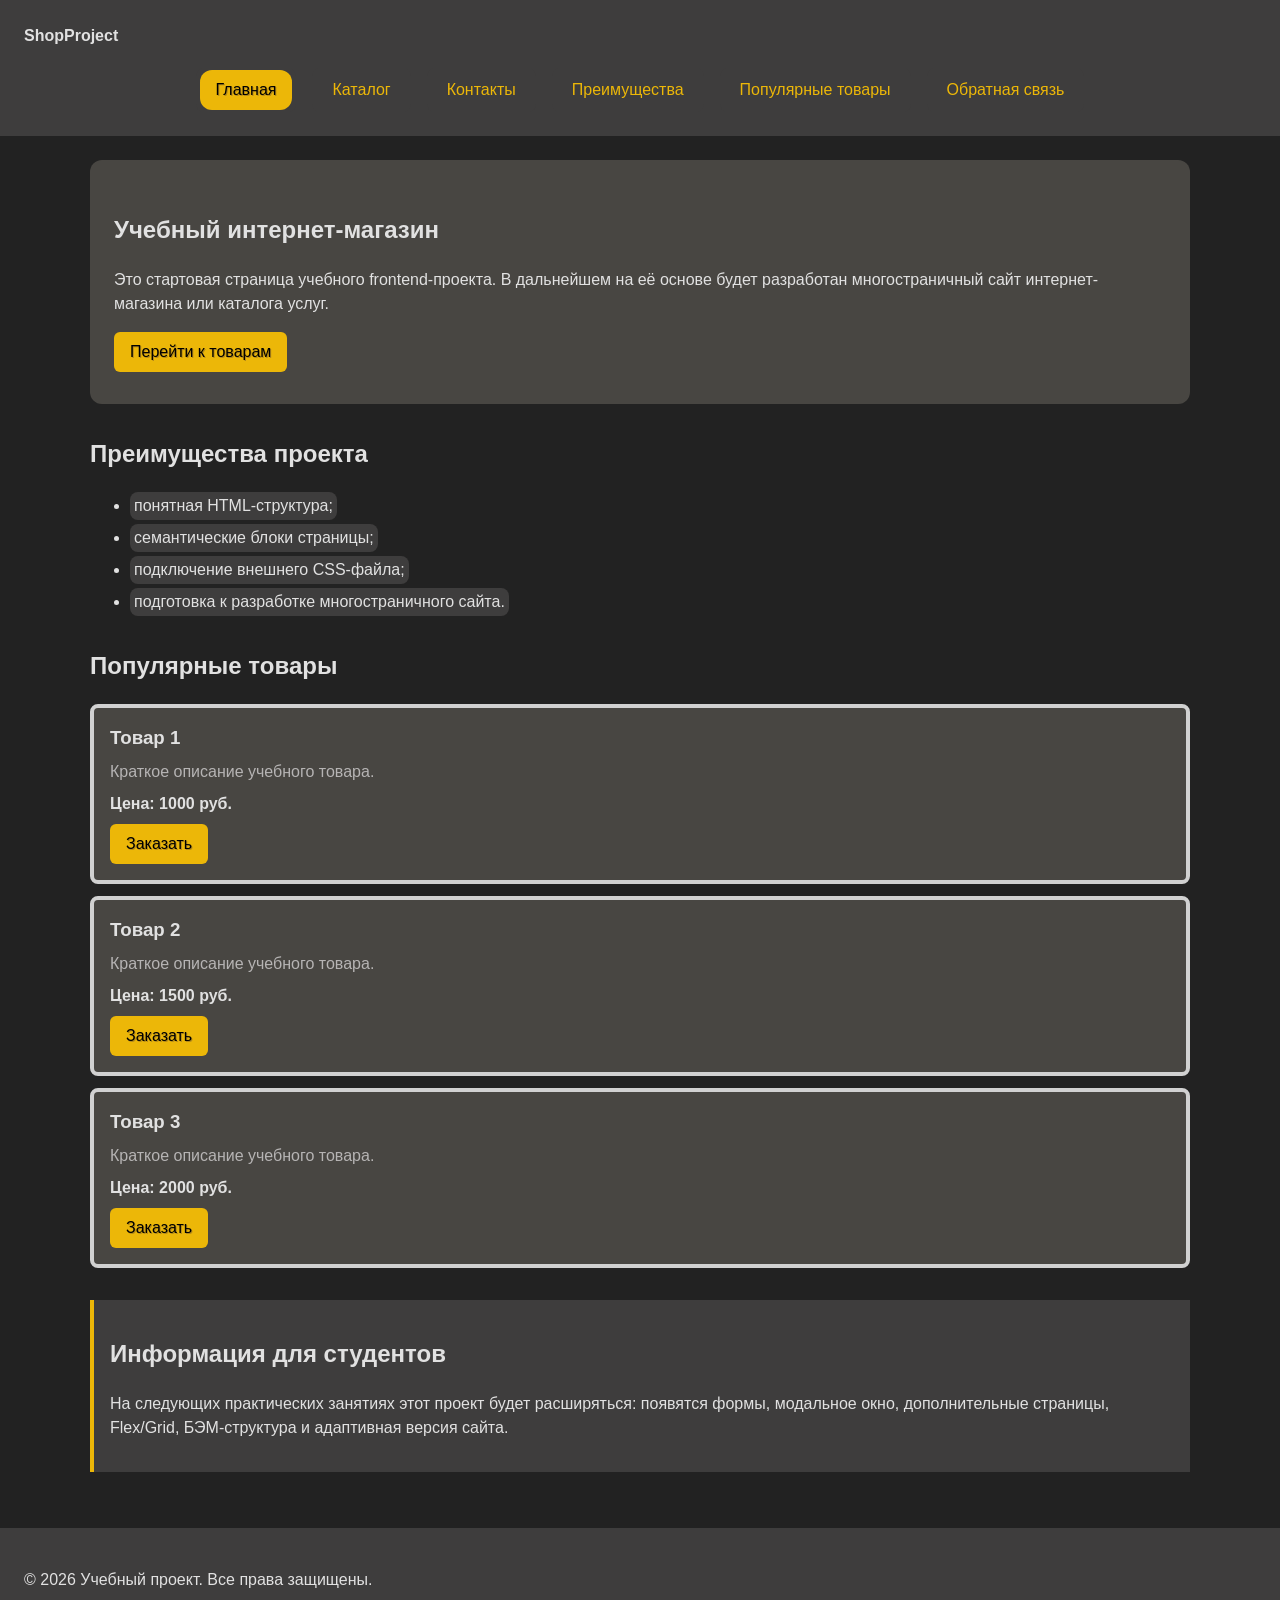
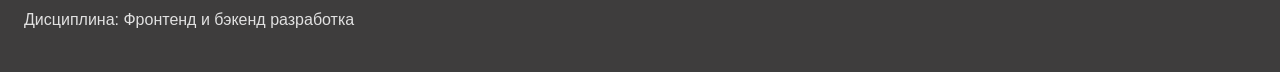
==== commit 1f1659a2: "Redesign style.css" ====
--- a/index.html
+++ b/index.html
@@ -9,20 +9,45 @@
   <meta property="og:type" content="website">
   <meta property="og:title" content="Учебный интернет-магазин">
   <meta property="og:description" content="Учебный frontend-проект интернет-магазина.">
-  <meta property="og:image" content="https://Flash-Anaks.github.io/kr1-html-css-shop/images/preview.jpg">
+  <meta property="og:image" content="https://Flash-Anaks.github.io/kr1-html-css-shop/images/preview.png">
 </head>
 <body>
   <header>
     <div class="site-header">
-      <a class="site-logo" href="index.html">ShopProject</a>
+      <a class="site-header__logo" href="index.html">ShopProject</a>
+
       <nav class="site-nav" aria-label="Основная навигация">
         <ul class="site-nav__list">
-          <li><a href="index.html">Главная</a></li>
-          <li><a href="catalog.html">Каталог</a></li>
-          <li><a href="contacts.html">Контакты</a></li>
-          <li><a href="index.html#advantages">Преимущества</a></li>
-          <li><a href="index.html#popular">Популярные товары</a></li>
-          <li><a href="index.html#contacts">Обратная связь</a></li>
+          <li class="site-nav__item">
+            <a class="site-nav__link site-nav__link--active"  href="index.html">
+              Главная
+            </a>
+          </li>
+          <li class="site-nav__item">
+            <a class="site-nav__link" href="catalog.html">
+              Каталог
+            </a>
+          </li>
+          <li class="site-nav__item">
+            <a class="site-nav__link" href="contacts.html">
+              Контакты
+            </a>
+          </li>
+          <li class="site-nav__item">
+            <a class="site-nav__link" href="index.html#advantages">
+              Преимущества
+            </a>
+          </li>
+          <li class="site-nav__item">
+            <a class="site-nav__link" href="index.html#popular">
+              Популярные товары
+            </a>
+          </li>
+          <li class="site-nav__item">
+            <a class="site-nav__link" href="index.html#contacts">
+              Обратная связь
+            </a>
+          </li>
         </ul>
       </nav>
     </div>
@@ -54,29 +79,38 @@
       <h2>Популярные товары</h2>
 
       <div class="products-card">
-        <article class="product-card">
-          <h3>Товар 1</h3>
-          <p>Краткое описание учебного товара.</p>
-          <p>Цена: 1000 руб.</p>
-          <button class="button product-card__button" type="button" data-product="Товар 1">
+        <article class="product-card product-card">
+          <h3 class="product-card__title">Товар 1</h3>
+          <p class="product-card__description">Краткое описание учебного товара.</p>
+          <p class="product-card__price">Цена: 1000 руб.</p>
+          <button 
+            class="button product-card__button" 
+            type="button" 
+            data-product="Товар 1">
             Заказать
           </button>
         </article>
 
         <article class="product-card">
-          <h3>Товар 2</h3>
-          <p>Краткое описание учебного товара.</p>
-          <p>Цена: 1500 руб.</p>
-          <button class="button product-card__button" type="button" data-product="Товар 1">
+          <h3 class="product-card__title">Товар 2</h3>
+          <p class="product-card__description">Краткое описание учебного товара.</p>
+          <p class="product-card__price">Цена: 1500 руб.</p>
+          <button 
+            class="button product-card__button" 
+            type="button" 
+            data-product="Товар 1">
             Заказать
           </button>
         </article>
 
         <article class="product-card">
-          <h3>Товар 3</h3>
-          <p>Краткое описание учебного товара.</p>
-          <p>Цена: 2000 руб.</p>
-          <button class="button product-card__button" type="button" data-product="Товар 1">
+          <h3 class="product-card__title">Товар 3</h3>
+          <p class="product-card__description">Краткое описание учебного товара.</p>
+          <p class="product-card__price">Цена: 2000 руб.</p>
+          <button 
+            class="button product-card__button" 
+            type="button" 
+            data-product="Товар 1">
             Заказать
           </button>
         </article>
@@ -98,14 +132,14 @@
     <p>Дисциплина: Фронтенд и бэкенд разработка</p>
   </footer>
   <dialog class="order-dialog" id="order-dialog" aria-labelledby="order-dialog-title">
-    <h2 id="order-dialog-title">Оформление заявки</h2>
+    <h2 class="order-dialog__title" id="order-dialog-title">Оформление заявки</h2>
 
     <form class="order-form" id="order-form" action="#" method="post" novalidate>
-      <input id="selected-product" name="selected-product" type="hidden">
-
-      <div class="form-field">
-        <label for="order-name">Имя</label>
-        <input
+
+      <div class="order-form__field">
+        <label class="order-form__label" for="order-name">Имя</label>
+        <input
+          class="order-form__input"
           id="order-name"
           name="name"
           type="text"
@@ -116,9 +150,10 @@
         >
       </div>
 
-      <div class="form-field">
-        <label for="order-email">E-mail</label>
-        <input
+      <div class="order-form__field">
+        <label class="order-form__label" for="order-email">E-mail</label>
+        <input
+          class="order-form__input"
           id="order-email"
           name="email"
           type="email"
@@ -128,9 +163,10 @@
         >
       </div>
 
-      <div class="form-field">
-        <label for="order-phone">Телефон</label>
-        <input
+      <div class="order-form__field">
+        <label class="order-form__label" for="order-phone">Телефон</label>
+        <input
+          class="order-form__input"
           id="order-phone"
           name="phone"
           type="tel"
@@ -142,18 +178,19 @@
         <small>Формат: +7 (900) 000-00-00</small>
       </div>
 
-      <div class="form-field">
-        <label for="order-date">Дата связи</label>
-        <input
+      <div class="order-form__field">
+        <label class="order-form__label" for="order-date">Дата связи</label>
+        <input
+          class="order-form__input"
           id="order-date"
           name="date"
           type="date"
         >
       </div>
 
-      <div class="form-field">
-        <label for="order-topic">Тема заявки</label>
-        <select id="order-topic" name="topic" required>
+      <div class="order-form__field">
+        <label class="order-form__label" for="order-topic">Тема заявки</label>
+        <select class="order-form__select" id="order-topic" name="topic" required>
           <option value="">Выберите тему</option>
           <option value="product">Заказ товара</option>
           <option value="consultation">Консультация</option>
@@ -161,9 +198,12 @@
         </select>
       </div>
 
-      <div class="form-field">
-        <label for="order-comment">Комментарий</label>
+      <div class="order-form__field">
+        <label class="order-form__label" for="order-comment">
+          Комментарий
+        </label>
         <textarea
+          class="order-form__textarea"
           id="order-comment"
           name="comment"
           rows="4"
@@ -171,9 +211,10 @@
         ></textarea>
       </div>
 
-      <div class="form-field form-field--checkbox">
-        <label>
+      <div class="order-form__field order-form__field--checkbox">
+        <label class="order-form__checkbox-label">
           <input
+            class="order-form__checkbox"
             id="order-agreement"
             name="agreement"
             type="checkbox"
@@ -183,9 +224,13 @@
         </label>
       </div>
 
-      <div class="form-actions">
-        <button type="button" id="close-order-dialog">Закрыть</button>
-        <button type="submit">Отправить заявку</button>
+      <div class="order-form__actions">
+        <button class="button button--secondary" type="button" id="close-order-dialog">
+          Закрыть
+        </button>
+        <button class="button button--primary" type="submit">
+          Отправить заявку
+        </button>
       </div>
     </form>
   </dialog>
--- a/css/style.css
+++ b/css/style.css
@@ -4,14 +4,15 @@
 
 :root {
   /* Основные цвета проекта */
-  --color-bg: #ffffff;
-  --color-text: #222222;
-  --color-muted: #666666;
-  --color-primary: #0057b8;
-  --color-primary-dark: #003f86;
-  --color-border: #dddddd;
-  --color-surface: #f7f7f7;
-  --color-surface-accent: #eef5ff;
+  --color-bg: #222222;
+  --color-text: #e1e1e1;
+  --color-text-active: #000000;
+  --color-muted: #b6b4b4;
+  --color-primary: #ecb708;
+  --color-primary-dark: #b4891c;
+  --color-border: #d1d1d1;
+  --color-surface: #3e3d3d;
+  --color-surface-accent: #484642;
   --color-danger: #b00020;
   --color-success: #168a2f;
   --color-success-bg: #eefaf0;
@@ -88,22 +89,34 @@
   background-color: var(--color-surface);
 }
 
+li {
+  width: fit-content;
+  background-color: var(--color-surface);
+  padding: 2px 4px;
+  margin-top: 4px;
+  border-radius: var(--radius-md);
+}
 /*
   Ограничиваем ширину содержимого шапки,
   чтобы оно не растягивалось слишком сильно на широких экранах.
 */
 .site-header {
-  max-width: 1100px;
+  background-color: var(--color-surface);
+}
+
+.site-header__inner {
+  max-width: var(--container-width);
   margin: 0 auto;
+  padding: var(--space-lg);
 }
 
 /*
   Оформляем текстовый логотип.
 */
-.site-logo {
-  font-weight: bold;
+.site-header__logo {
+  font-weight: 700;
+  color: var(--color-text);
   text-decoration: none;
-  color: #222222;
 }
 
 /*
@@ -123,32 +136,34 @@
 /*
   Добавляем расстояние между пунктами меню.
 */
-.site-nav__list li {
-  margin-bottom: 8px;
-}
-
-/*
-  Оформляем ссылки меню.
-*/
-.site-nav__list a {
+.site-nav__link {
   display: inline-block;
   padding: var(--space-sm) var(--space-md);
   color: var(--color-primary);
   text-decoration: none;
-  border-radius: var(--radius-sm);
-}
-
-/*
-  При наведении мыши подчёркиваем ссылку.
-  Подробно состояния интерфейса будут рассмотрены в практической работе 1.7.
-*/
-.site-nav__list a:hover {
-  color: var(--color-white);
+  border-radius: var(--radius-lg);
+}
+
+.site-nav__link:hover {
+  color: var(--color-text-active);
+  text-shadow: 1px 1px 0 var(--color-primary-dark);
   background-color: var(--color-primary);
 }
 
+.site-nav__link:focus-visible {
+  outline: 2px solid var(--color-primary);
+  text-shadow: 1px 1px 0 var(--color-primary-dark);
+  outline-offset: 3px;
+}
+
+.site-nav__link--active {
+  color: var(--color-text-active);
+  text-shadow: 1px 1px 0 var(--color-primary-dark);
+  background-color: var(--color-primary);
+}
+
 :target {
-  outline: 2px dashed var(--color-primary);
+  outline: 5px dotted var(--color-primary);
   outline-offset: 4px;
 }
 
@@ -175,14 +190,14 @@
 .button {
   display: inline-block;
   padding: var(--space-sm) var(--space-md);
-  color: var(--color-white);
+  color: var(--color-text-active);
   background-color: var(--color-primary);
   text-decoration: none;
   border: none;
   border-radius: var(--radius-sm);
   cursor: pointer;
-}
-
+  text-shadow: 1px 1px 0 var(--color-primary-dark);
+}
 
 /*
   Простое состояние наведения для кнопки.
@@ -293,23 +308,47 @@
   На следующих занятиях карточки будут доработаны и выстроены в сетку.
 */
 .product-card {
+  margin-top: 12px;
   display: flex;
   flex-direction: column;
   gap: var(--space-sm);
   margin-bottom: 0;
   padding: var(--space-md);
-  border: 1px solid var(--color-border);
+  border: 4px solid var(--color-border);
   border-radius: var(--radius-md);
-  background-color: var(--color-bg);
-}
-
-.product-card .button {
+  background-color: var(--color-surface-accent);
+}
+
+.product-card:hover {
+  border-color: var(--color-primary);
+}
+
+.product-card--discount {
+  border-color: var(--color-danger);
+}
+
+.product-card__title {
+  margin: 0;
+  color: var(--color-text);
+}
+
+.product-card__description {
+  margin: 0;
+  color: var(--color-muted);
+}
+
+.product-card__price {
+  margin: 0;
+  font-weight: 700;
+}
+
+.product-card--discount .product-card__price {
+  color: var(--color-danger);
+}
+
+.product-card__button {
   margin-top: auto;
   align-self: flex-start;
-}
-
-.product-card:hover {
-  border-color: var(--color-primary);
 }
 
 /*
@@ -337,15 +376,27 @@
   color: var(--color-muted);
 }
 
-.breadcrumbs a {
+.breadcrumbs__link {
   color: var(--color-primary);
-}
-
-.breadcrumbs span::before {
-  content: " / ";
+  background-color: var(--color-surface);
+  text-decoration: none;
+  border-radius: var(--radius-lg);
+  padding: var(--space-sm) var(--space-md);
+}
+
+.breadcrumbs__current{
+  background-color: var(--color-surface);
+  border-radius: var(--radius-lg);
+  padding: var(--space-sm) var(--space-md);
+}
+
+.breadcrumbs__current::before {
+  content: " → ";
+  position: relative;
+  top: 2px;
+  font-size: 30px;
   color: var(--color-muted);
 }
-
 
 /* ===============================
    5. Форма и модальное окно
@@ -356,6 +407,8 @@
   Элемент dialog сам умеет открываться поверх страницы.
 */
 .order-dialog {
+  color: var(--color-text);
+  background-color: var(--color-surface-accent);
   width: min(100% - 32px, 560px);
   padding: var(--space-lg);
   border: none;
@@ -365,25 +418,26 @@
 /*
   Затемнение фона за модальным окном.
 */
-.order-dialog {
-  width: min(100% - 32px, 560px);
-  padding: var(--space-lg);
-  border: none;
-  border-radius: var(--radius-lg);
+.order-dialog::backdrop {
+  background-color: rgba(0, 0, 0, 0.5);
+}
+
+.order-dialog__title {
+  margin-top: 0;
 }
 
 /*
   Поле формы.
   Каждый блок получает нижний отступ.
 */
-.form-field {
+.order-form__field {
   margin-bottom: var(--space-md);
 }
 
 /*
   Подпись поля.
 */
-.form-field label {
+.order-form__label {
   display: block;
   margin-bottom: var(--space-xs);
 }
@@ -391,9 +445,9 @@
 /*
   Основные поля формы.
 */
-.form-field input,
-.form-field select,
-.form-field textarea {
+.order-form__input,
+.order-form__select,
+.order-form__textarea {
   width: 100%;
   padding: 10px 12px;
   border: 1px solid var(--color-border);
@@ -404,32 +458,33 @@
 /*
   Checkbox не должен занимать всю ширину.
 */
-.form-field input[type="checkbox"] {
+.order-form__checkbox {
   width: auto;
 }
 
 /*
   Подсказка под полем телефона.
 */
-.form-field small {
+.order-form__hint {
   display: block;
   margin-top: var(--space-xs);
   color: var(--color-muted);
 }
 
-.form-field input:hover,
-.form-field select:hover,
-.form-field textarea:hover {
+.order-for__input:hover,
+.order-form__select:hover,
+.order-form__textarea:hover {
   border-color: var(--color-primary);
 }
 
 /*
   Видимый фокус для клавиатурной навигации.
 */
-.form-field input:focus-visible,
-.form-field select:focus-visible,
-.form-field textarea:focus-visible,
-.form-actions button:focus-visible {
+.order-form__input:focus-visible,
+.order-form__select:focus-visible,
+.order-form__textarea:focus-visible,
+.order-form__checkbox:focus-visible,
+.form-actions__button:focus-visible {
   outline: 2px solid var(--color-primary);
   outline-offset: 3px;
 }
@@ -447,8 +502,49 @@
 */
 .form-actions {
   display: flex;
-  gap: 12px;
-  margin-top: 20px;
+  gap: var(--space-md);
+  margin-top: var(--space-lg);
+}
+
+.button {
+  display: inline-block;
+  padding: var(--space-sm) var(--space-md);
+  border: none;
+  border-radius: var(--radius-sm);
+  font: inherit;
+  text-decoration: none;
+  cursor: pointer;
+}
+
+.button--primary {
+  color: var(--color-text-active);
+  background-color: var(--color-primary);
+}
+
+.button--primary:hover {
+  background-color: var(--color-primary-dark);
+}
+
+.button--secondary {
+  color: var(--color-primary);
+  background-color: transparent;
+  border: 1px solid var(--color-primary);
+}
+
+.button--secondary:hover {
+  color: var(--color-white);
+  background-color: var(--color-primary);
+}
+
+.button:focus-visible {
+  outline: 2px solid var(--color-primary);
+  outline-offset: 3px;
+}
+
+.button:disabled,
+.button--disabled {
+  opacity: 0.6;
+  cursor: not-allowed;
 }
 
 /*
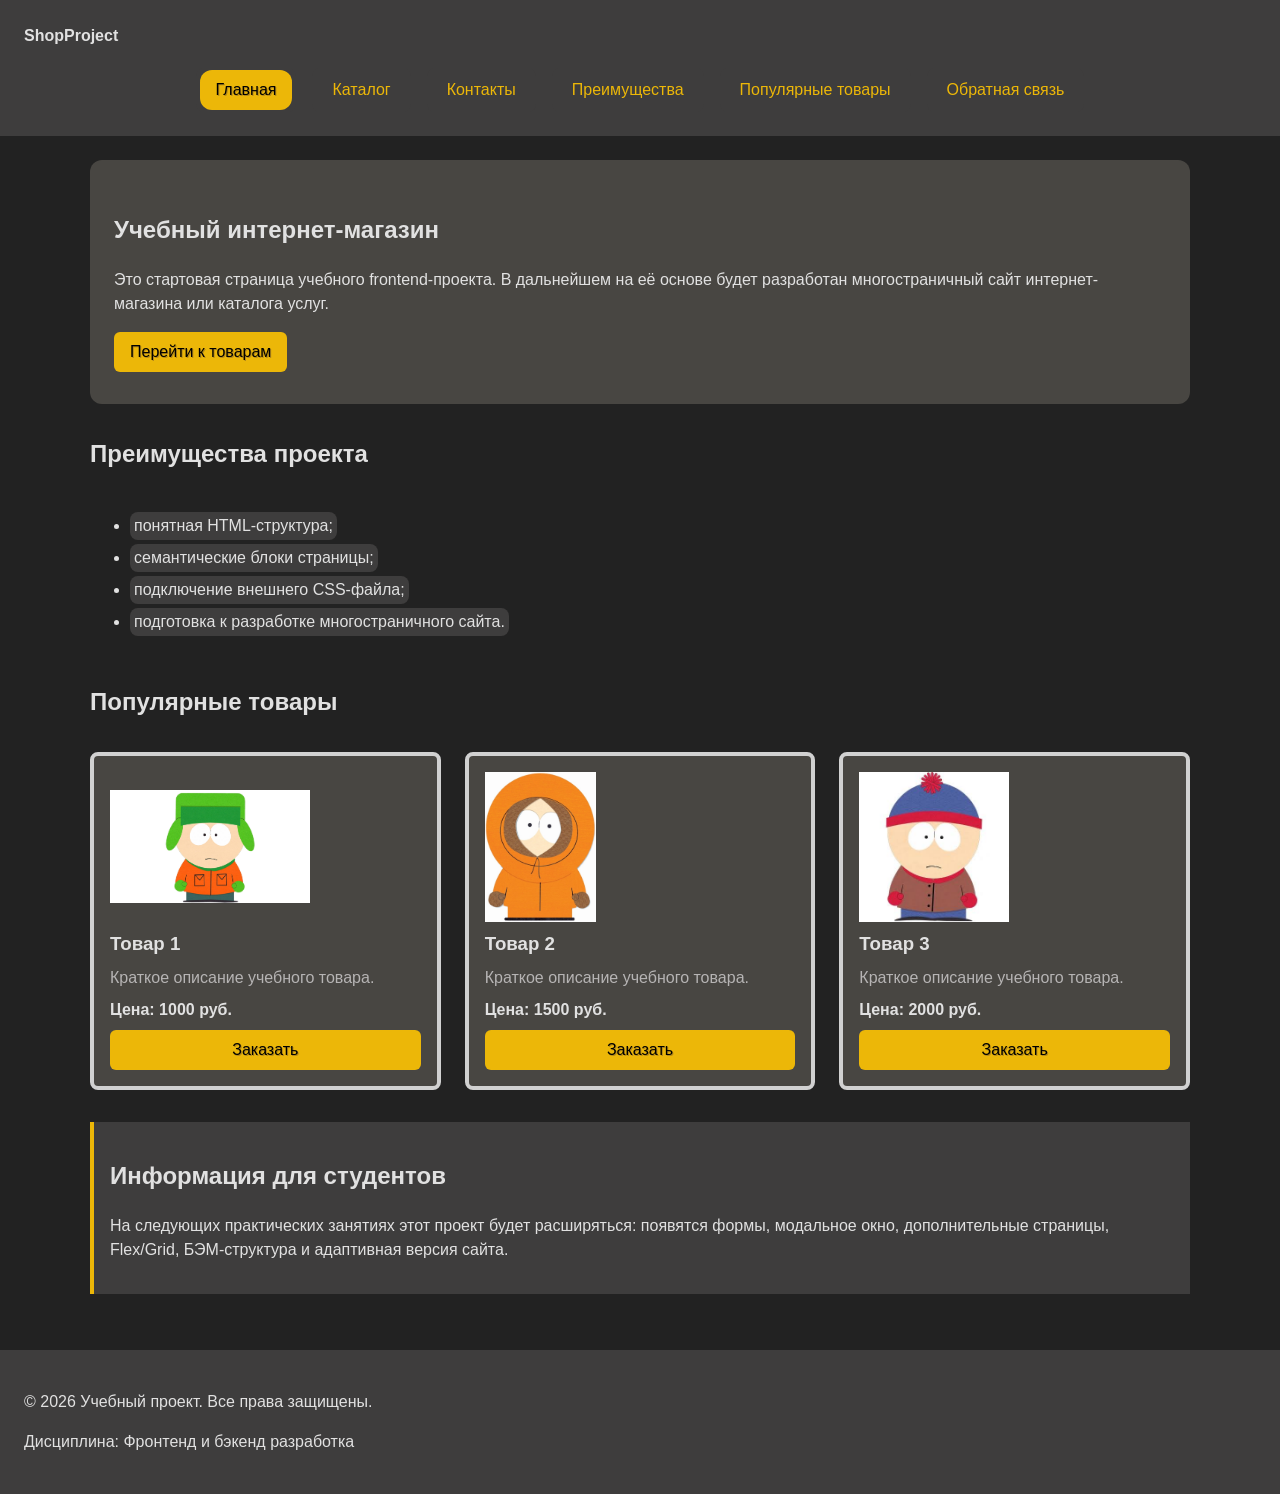
==== commit d70cf3d9: "fix: prepare HTML CSS project for submission" ====
--- a/index.html
+++ b/index.html
@@ -78,8 +78,9 @@
     <section class="section" id="popular">
       <h2>Популярные товары</h2>
 
-      <div class="products-card">
+      <div class="products-card__0">
         <article class="product-card product-card">
+          <div class="product-card__image-container"><img class="product-card__image" src="images/377adab44aed2e738bd4cde7fe57b68b87d6267f4cfb_16_9.webp" loading="lazy"></div>
           <h3 class="product-card__title">Товар 1</h3>
           <p class="product-card__description">Краткое описание учебного товара.</p>
           <p class="product-card__price">Цена: 1000 руб.</p>
@@ -92,6 +93,7 @@
         </article>
 
         <article class="product-card">
+          <div class="product-card__image-container"><img class="product-card__image" src="images/9360_big.jpg" loading="lazy"></div>
           <h3 class="product-card__title">Товар 2</h3>
           <p class="product-card__description">Краткое описание учебного товара.</p>
           <p class="product-card__price">Цена: 1500 руб.</p>
@@ -104,6 +106,7 @@
         </article>
 
         <article class="product-card">
+          <div class="product-card__image-container"><img class="product-card__image" src="images/images.jpg" loading="lazy"></div>
           <h3 class="product-card__title">Товар 3</h3>
           <p class="product-card__description">Краткое описание учебного товара.</p>
           <p class="product-card__price">Цена: 2000 руб.</p>
--- a/css/style.css
+++ b/css/style.css
@@ -79,8 +79,17 @@
 */
 header {
   background-color: var(--color-surface);
-}
-
+  position: sticky;
+  top: 0;
+  z-index: 10;
+}
+
+img {
+  max-width: 200px;
+  height: 100%;
+  object-fit: contain;
+
+}
 /*
   Оформляем подвал страницы тем же фоном,
   чтобы визуально отделить его от основного содержимого.
@@ -236,6 +245,7 @@
   Общий класс для разделов страницы.
 */
 .section {
+  display: grid;
   max-width: var(--container-width);
   margin: 0 auto var(--space-xl);
 }
@@ -303,13 +313,18 @@
   gap: var(--space-lg);
 }
 
+.products-card__0 {
+  display: grid;
+  grid-template-columns: repeat(3, 1fr);
+  gap: var(--space-lg);
+}
 /*
   Карточка товара — самостоятельный блок.
   На следующих занятиях карточки будут доработаны и выстроены в сетку.
 */
 .product-card {
   margin-top: 12px;
-  display: flex;
+  display: grid;
   flex-direction: column;
   gap: var(--space-sm);
   margin-bottom: 0;
@@ -351,6 +366,12 @@
   align-self: flex-start;
 }
 
+.product-card__image-container {
+  display: block;
+  width: 200px;
+  color: var(--color-border);
+  height: 150px;
+}
 /*
   Убираем лишний верхний отступ у заголовка карточки.
 */
@@ -396,6 +417,7 @@
   top: 2px;
   font-size: 30px;
   color: var(--color-muted);
+  z-index: 0;
 }
 
 /* ===============================
